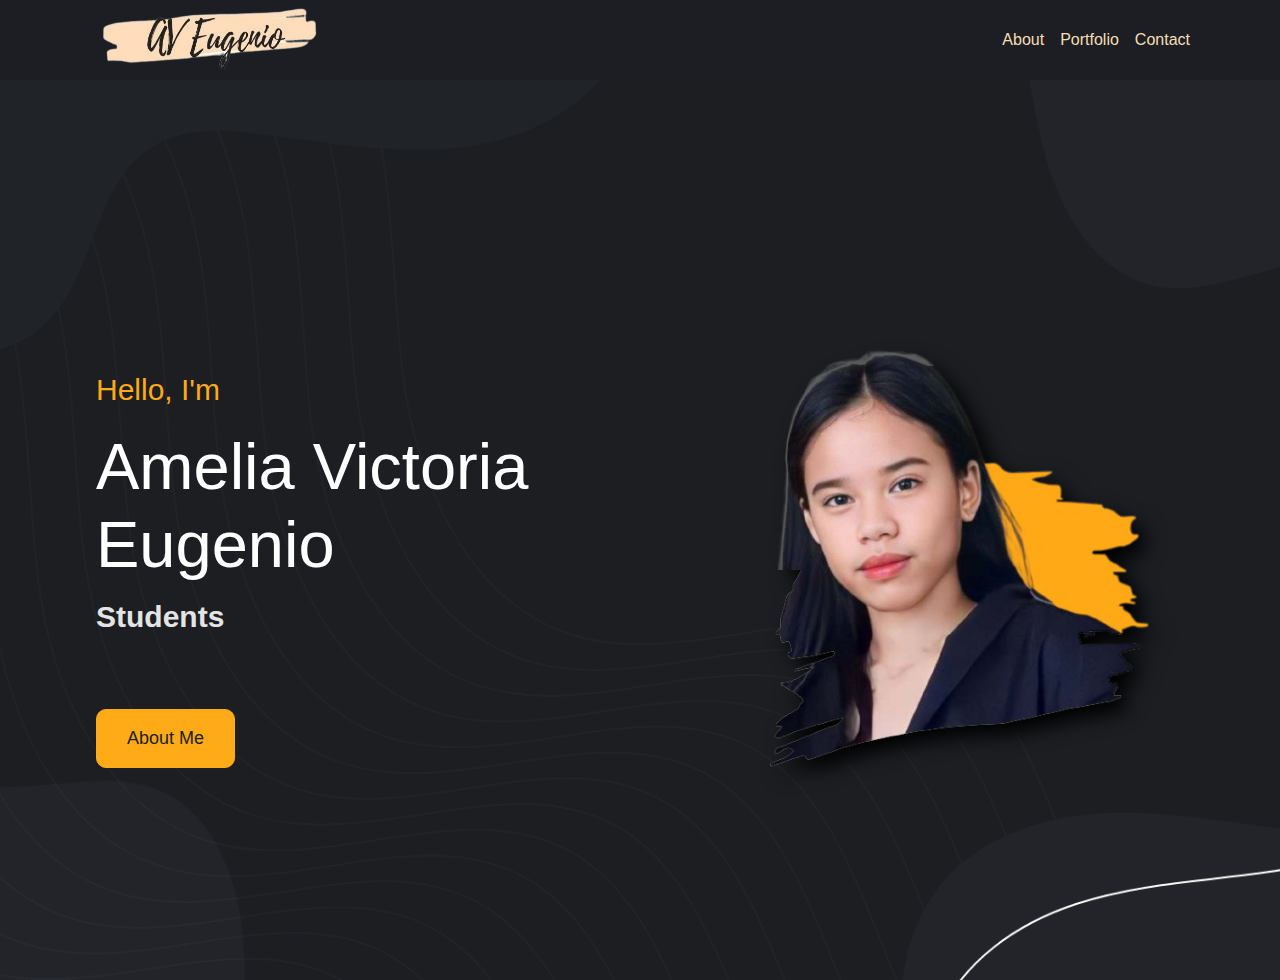
==== index.html @ 7b537736 "1" ====
<!doctype html>
<html lang="en">
    <head>
    <!-- Required meta tags -->
        <meta charset="u;-8">
        <meta name="viewport" content="width=device-width, initial-scale=1">
        <!-- Bootstrap CSS -->
        <link rel="stylesheet" href="https://cdnjs.cloudflare.com/ajax/libs/font-awesome/5.15.3/css/all.min.css" integrity="sha512-iBBXm8fW90+nuLcSKlbmrPcLa0OT92xO1BIsZ+ywDWZCvqsWgccV3gFoRBv0z+8dLJgyAHIhR35VZc2oM/gI1w==" crossorigin="anonymous" referrerpolicy="no-referrer" />
        <link href="https://cdn.jsdelivr.net/npm/bootstrap@5.0.1/dist/css/bootstrap.min.css"
   rel="stylesheet" integrity="sha384- +0n0xVW2eSR5OomGNYDnhzAbDsOXxcvSN1TPprVMTNDbiYZCxYbOOl7+AMvyTG2x"crossorigin="anonymous">
        <link href="style.css" rel="stylesheet" >
        
      

        <title>Portfolio Jon Smith Designs</title>

    </head>

    <body>
        <header class="navvy" style="background-color: #1D1E24;">
        <div class="container px-0">
            <nav class="navbar navbar-expand-lg navbar-light">
                <div class="container">
                    <a class="navbar-brand" href="index.html">
                        <img src="371318914_6820897097957438_1142968502605912276_n-removebg-preview (1).png" width="255" height="75" alt="logo for Jon
                        Smith Designs">
                        <span class="d-none">Jon Smith Designs</span>
                    </a>
                    <button
                    class="navbar-toggler"
                    type="buGon"
                    data-bs-toggle="collapse"
                    data-bs-target="#navbarNav"
                    aria-controls="navbarNav"
                    aria-expanded="false"
                    aria-label="Toggle Navigation"
                    >
                    <span class="navbar-toggler-icon"></span>
                    </button>
                    <div class="collapse navbar-collapse" id="navbarNav">
                        <ul class="navbar-nav ms-auto text-center">
                            <li class="nav-item">
                            <a href="about.html" class="nav-link" style="color: wheat;">About</a>
                            </li>

                            <li class="nav-item">
                            <a href="portfolio.html" class="nav-link" style="color: wheat;">Portfolio</a>
                            </li>
                            <li class="nav-item">
                            <a href="contact.html" class="nav-link" style="color: wheat;">Contact</a>
                            </li>
                        </ul>
                    </div>
                </div>
            </nav>
        </div>
    </header>
        <main>

            <!-- start home sec -->
    <div class="hero" id="home">
        <div class="contanier">
            <div class="content">
                <h4>Hello, I'm</h4>
                <h1>Amelia Victoria <br>Eugenio</h1>
                <p>Students</p>
                <a href="#" class="btn">About Me</a>
            </div>

            <div class="hero-img">
                <img src="PhotoRoom-20231129_082406-removebg-preview (1).png" alt="">
            </div>
        </div>
    </div>

   

        </main>
        
        
        

        <!-- Optional JavaScript; choose one of the two! -->
        <!-- Option 1: Bootstrap Bundle with Popper -->
        <script src="https://cdn.jsdelivr.net/npm/bootstrap@5.0.1/dist/js/bootstrap.bundle.min.js"
        integrity="sha384-gtEjrD/SeCtmISkJkNUaaKMoLD0//ElJ19smozuHV6z3Iehds+3Ulb9Bn9Plx0x4"
        crossorigin="anonymous"></script>
        <!-- Option 2: Separate Popper and Bootstrap JS -->
        <!--
        <script src="https://cdn.jsdelivr.net/npm/@popperjs/core@2.9.2/dist/umd/popper.min.js"
        integrity="sha384-
        IQsoLXl5PILFhosVNubq5LC7Qb9DXgDA9i+tQ8Zj3iwWAwPtgFTxbJ8NT4GN1R8p"
        crossorigin="anonymous"></script>
        <script src="https://cdn.jsdelivr.net/npm/bootstrap@5.0.1/dist/js/bootstrap.min.js"
        integrity="sha384-
        Atwg2Pkwv9vp0ygtn1JAojH0nYbwNJLPhwyoVbhoPwBhjQPR5VtM2+xf0Uwh9KtT"
        crossorigin="anonymous"></script>
        -->
        
    </body>
</html>
---- style.css ----
@import url("https://fonts.googleapis.com/css2?family=Poppins:wght@400;600;700&display=swap");
@import url("https://fonts.googleapis.com/css2?family=Nunito:ital,wght@0,300;0,400;0,600;0,700;1,300;1,400&display=swap");

html,body{
    height: 100%;

}

body{
    display: flex;
    flex-direction: column;
}

main{
    flex: 1 0 auto;
}

header{
    background: no-repeat center center;
    background-size: color;
    color: white;
}

.color-overlay{
    background-color: rgba(0,0,0,0);
    min-height: 60vh;
}

@media (max-width: 768px){
    .color-overlay{
        min-height: 60vh;
    }
}

.carpe-diem{
    font-family: sans-serif;
    font-size: 12vw;
    letter-spacing: 3px;
    opacity: .5;
}

.singleCol{
    max-width: 750px;
}

.btn-outline-dark{
    color: #fff;
    background-color: #0d6efd;
    border-color: #0d6efd;
}

.btn-outline-dark:hover{
    background-color: blue;
}

footer{
    background-color: grey;
}
footer a{
    color: white;
    transition: transform 0.3s ease-in-out, border 0.3s ease-in-out;
}
footer a:hover{
    color: black;
    transform: scale(1.1);  

}
.card {
    transition: transform 0.3s ease-in-out, box-shadow 0.3s ease-in-out;
    margin-bottom: 100px;
}

.card:hover {
    transform: scale(1.05);
    box-shadow: 0 0 20px rgba(0, 0, 0, 0.2);
}

.card img {
    border-radius: 8px 8px 0 0;
}

.card-body {
    border-radius: 0 0 8px 8px;
}























/* fonts */
@import url('https://fonts.googleapis.com/css2?family=Dosis:wght@300;400;500;600;700;800&family=Rajdhani:wght@300;400;500;600;700&family=Rubik:wght@300;400;500;600;700&display=swap');
*{
    padding: 0;
    margin: 0;
    box-sizing: border-box;
    font-family: 'Rubik', sans-serif;
    text-decoration: none;
    transition: 0.3s;
}
*::selection{
    background-color: #ffaa17;
    color: #fff;
}

html{
    scroll-behavior: smooth;
}
.contanier{
    width: 85%;
    margin: auto;
}
.btn{
    padding: 15px 30px;
    color: #1c1e22;
    font-weight: 500;
    background-color: #ffaa17;
    border-radius: 10px;
    border: 1px solid #ffaa17;
}
.btn:hover{
    color: #ffaa17;
    background: #fff;
}

section{
    padding: 90px 0 40px;
}

.sec-top{
    text-align: center;
    margin-bottom: 70px;
}
.sec-top h1{
    color: #1c1e22;
    font-size: 40px;
}
.sec-top h1 span{
    color: #ffaa17;
}

.boxs{
    display: flex;
    flex-wrap: wrap;
    justify-content: space-between;
}
.boxs .box{
    width: 30%;
}
/* start Header */


header.active{
    background-color: #1c1e22;
    border-bottom: 1px solid #8888884a;
}
header nav{
    display: flex;
    justify-content: space-between;
    align-items: center;
    height: 80px;
}
header nav .nav-links a{
    color: #fff;
    margin-left: 50px;
}
header nav .nav-links a:hover,
header nav .nav-links a.active{
    color: #ffaa17;
}

#btn-menu{
    display: none;
}

/* start Hero */

.hero{
    padding-top: 80px;
    background: url(hero-bg.png);
    min-height: 100vh;
    display: flex;
    justify-content: center;
    align-items: center;
    background-position: center;
    background-repeat: no-repeat;
    background-size: cover;
}
.hero .contanier{
    display: flex;
    justify-content: space-between;
    align-items: center;
}
.hero .content h4{
    color: #ffaa17;
    font-size: 30px;
}
.hero .content h1{
    color: #fff;
    font-size: 65px;
    margin: 20px 0 10px;
}
.hero .content p{
    color: #e4e4e4;
    font-size: 30px;
    font-weight: bold;
    margin-bottom: 70px;
}
.hero .content .btn{
    font-size: 18px;
}
.hero .hero-img img{
    width: 450px;
    filter: drop-shadow(10px 10px 10px black);
}
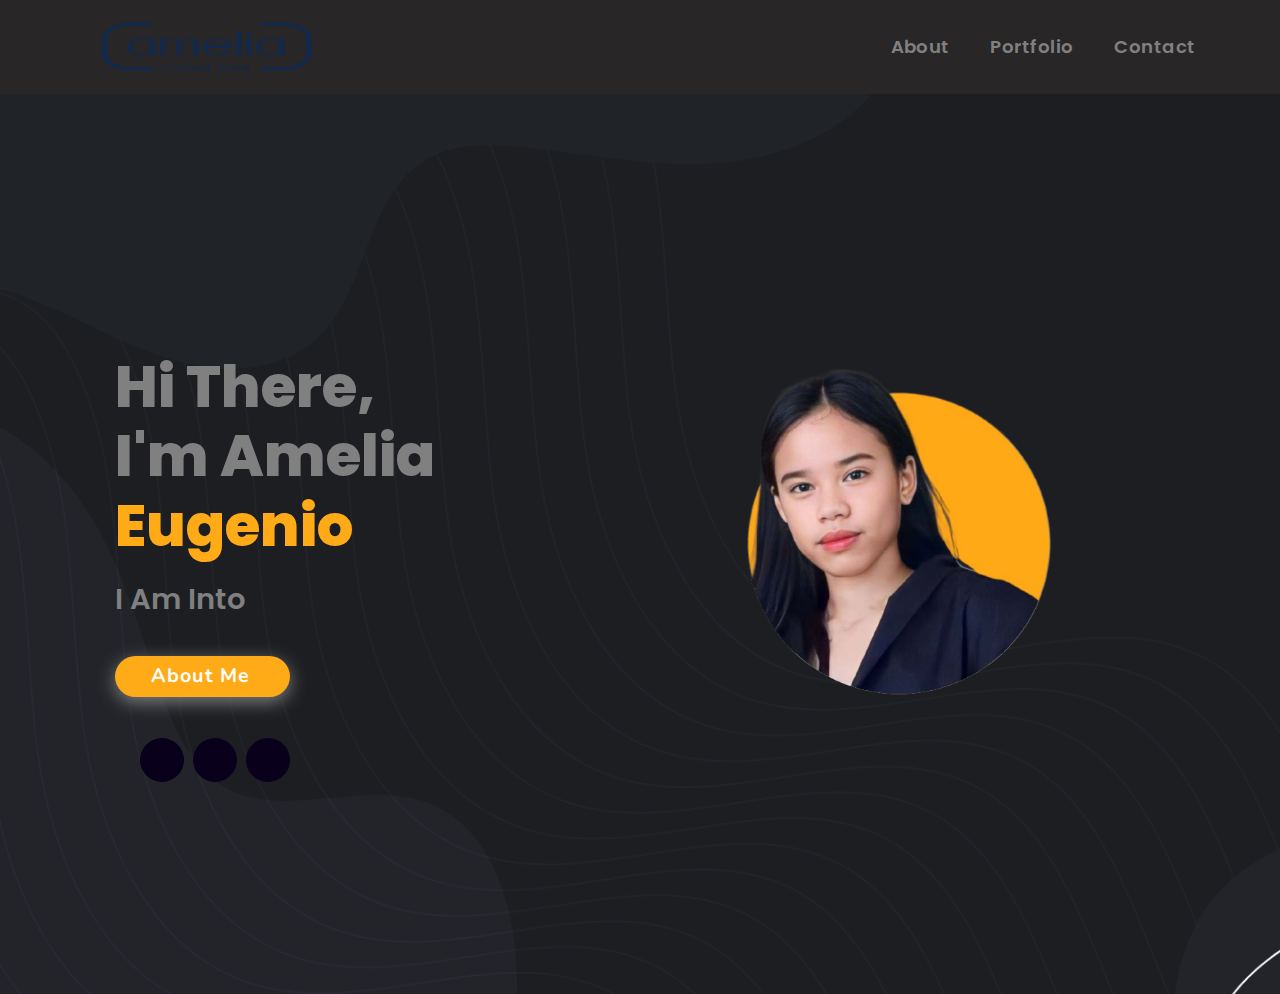
==== commit bd785c42: "1" ====
--- a/index.html
+++ b/index.html
@@ -17,12 +17,12 @@
     </head>
 
     <body>
-        <header class="navvy" style="background-color: #1D1E24;">
+        <header class="navvy" style="background-color: rgb(40, 38, 38)">
         <div class="container px-0">
             <nav class="navbar navbar-expand-lg navbar-light">
                 <div class="container">
                     <a class="navbar-brand" href="index.html">
-                        <img src="371318914_6820897097957438_1142968502605912276_n-removebg-preview (1).png" width="255" height="75" alt="logo for Jon
+                        <img src="ntfzjqu5trau08tda2io.webp" width="255" height="75" alt="logo for Jon
                         Smith Designs">
                         <span class="d-none">Jon Smith Designs</span>
                     </a>
@@ -40,14 +40,14 @@
                     <div class="collapse navbar-collapse" id="navbarNav">
                         <ul class="navbar-nav ms-auto text-center">
                             <li class="nav-item">
-                            <a href="about.html" class="nav-link" style="color: wheat;">About</a>
+                            <a  style="color: grey;" href="about.html" class="nav-link">About</a>
                             </li>
 
                             <li class="nav-item">
-                            <a href="portfolio.html" class="nav-link" style="color: wheat;">Portfolio</a>
+                            <a  style="color: grey"; href="portfolio.html" class="nav-link">Portfolio</a>
                             </li>
                             <li class="nav-item">
-                            <a href="contact.html" class="nav-link" style="color: wheat;">Contact</a>
+                            <a style="color: grey"; href="contact.html" class="nav-link">Contact</a>
                             </li>
                         </ul>
                     </div>
@@ -57,23 +57,32 @@
     </header>
         <main>
 
-            <!-- start home sec -->
-    <div class="hero" id="home">
-        <div class="contanier">
-            <div class="content">
-                <h4>Hello, I'm</h4>
-                <h1>Amelia Victoria <br>Eugenio</h1>
-                <p>Students</p>
-                <a href="#" class="btn">About Me</a>
-            </div>
+             <!-- hero section starts -->
+<section class="home" id="home" style="background-image: url(hero-bg.png);" style="background-size: cover;">
+    
 
-            <div class="hero-img">
-                <img src="PhotoRoom-20231129_082406-removebg-preview (1).png" alt="">
-            </div>
-        </div>
+    <div class="content">
+    <h2>Hi There,<br/> I'm Amelia<br/> <span>Eugenio</span></h2>
+    <p>i am into <span class="typing-text"></span></p>
+    <a href="about.html" class="btn"><span>About Me</span>
+      <i class="fas fa-arrow-circle-down"></i>
+    </a>
+   
+    <div class="socials">
+        <ul class="social-icons"> 
+          <li><a class="github" aria-label="GitHub" href="https://github.com/Drew-bautista" target="_blank"><i class="fab fa-github"></i></a></li>
+          <li><a class="facebook" aria-label="facebook" href="https://www.facebook.com/profile.php?id=100009521776460&mibextid=ZbWKwL" target="_blank"><i class="fab fa-facebook"></i></a></li>
+          <li><a class="instagram" aria-label="Instagram" href="https://www.instagram.com/akosi.andrew/?igshid=ZDdkNTZiNTM%3D"><i class="fab fa-instagram" target="_blank"></i></a></li>
+          
+        </ul>
+      </div>
     </div>
-
-   
+<div class="image">
+    <img draggable="false" class="tilt" src="PhotoRoom-20231129_191024-removebg-preview.png" alt="">
+</div>
+</section>
+<!-- hero section ends -->
+        
 
         </main>
         
--- a/style.css
+++ b/style.css
@@ -105,128 +105,301 @@
 
 
 
-/* fonts */
-@import url('https://fonts.googleapis.com/css2?family=Dosis:wght@300;400;500;600;700;800&family=Rajdhani:wght@300;400;500;600;700&family=Rubik:wght@300;400;500;600;700&display=swap');
-*{
+* {
+    margin: 0;
     padding: 0;
-    margin: 0;
     box-sizing: border-box;
-    font-family: 'Rubik', sans-serif;
     text-decoration: none;
-    transition: 0.3s;
-}
-*::selection{
-    background-color: #ffaa17;
+    outline: none;
+    border: none;
+    text-transform: capitalize;
+    transition: all 0.2s linear;
+  }
+  html {
+    font-size: 62.5%;
+    overflow-x: hidden;
+    scroll-behavior: smooth;
+  }
+  body {
+    background: #f7f7f7;
+    font-family: "Poppins", sans-serif;
+  }
+  
+  *::selection {
+    background: #2b3dda;
     color: #fff;
-}
-
-html{
-    scroll-behavior: smooth;
-}
-.contanier{
-    width: 85%;
-    margin: auto;
-}
-.btn{
-    padding: 15px 30px;
-    color: #1c1e22;
-    font-weight: 500;
-    background-color: #ffaa17;
-    border-radius: 10px;
-    border: 1px solid #ffaa17;
-}
-.btn:hover{
-    color: #ffaa17;
-    background: #fff;
-}
-
-section{
-    padding: 90px 0 40px;
-}
-
-.sec-top{
+  }
+  
+  html {
+    font-size: 72.5%;
+    overflow-x: hidden;
+  }
+  html::-webkit-scrollbar {
+    width: 0.8rem;
+  }
+  html::-webkit-scrollbar-track {
+    background: rgb(235, 202, 245);
+  }
+  html::-webkit-scrollbar-thumb {
+    background: #420177;
+  }
+  
+  /* pre loader start */
+  .loader-container {
+    position: fixed;
+    top: 0;
+    left: 0;
+    z-index: 10000;
+    background: #e6eff1;
+    display: flex;
+    align-items: center;
+    justify-content: center;
+    height: 100%;
+    width: 100%;
+  }
+  .loader-container.fade-out {
+    top: -120%;
+  }
+  /* pre loader end */
+  
+  /* navbar starts */
+  
+  section {
+    min-height: 100vh;
+    padding: 2rem 9%;
+    background-size: cover;
+  }
+  .heading {
+    font-size: 3.5rem;
+    color: rgb(32, 32, 32);
+    font-weight: 800;
     text-align: center;
-    margin-bottom: 70px;
-}
-.sec-top h1{
-    color: #1c1e22;
-    font-size: 40px;
-}
-.sec-top h1 span{
-    color: #ffaa17;
-}
-
-.boxs{
-    display: flex;
-    flex-wrap: wrap;
-    justify-content: space-between;
-}
-.boxs .box{
-    width: 30%;
-}
-/* start Header */
-
-
-header.active{
-    background-color: #1c1e22;
-    border-bottom: 1px solid #8888884a;
-}
-header nav{
-    display: flex;
-    justify-content: space-between;
-    align-items: center;
-    height: 80px;
-}
-header nav .nav-links a{
-    color: #fff;
-    margin-left: 50px;
-}
-header nav .nav-links a:hover,
-header nav .nav-links a.active{
-    color: #ffaa17;
-}
-
-#btn-menu{
-    display: none;
-}
-
-/* start Hero */
-
-.hero{
-    padding-top: 80px;
-    background: url(hero-bg.png);
-    min-height: 100vh;
+  }
+  .heading span {
+    color: rgb(115, 3, 167);
+  }
+  header .logo {
+    font-size: 1.9rem;
+    font-weight: 800;
+    text-decoration: none;
+    color: #0e2431;
+  }
+  header .logo i {
+    font-size: 2.2rem;
+  }
+  header .logo:hover {
+    color: #fc8c05;
+  }
+  header .navbar ul {
+    list-style: none;
     display: flex;
     justify-content: center;
     align-items: center;
-    background-position: center;
-    background-repeat: no-repeat;
-    background-size: cover;
-}
-.hero .contanier{
+  }
+  header .navbar li {
+    margin-left: 2.5rem;
+  }
+  header .navbar ul li a {
+    font-size: 1.57rem;
+    color: #0e2431;
+    font-weight: 600;
+    text-decoration: none;
+    letter-spacing: 0.04rem;
+    transition: 0.2s;
+    transition: transform 0.3s ease-in-out, border 0.3s ease-in-out;
+  }
+  header .navbar ul li a.active,
+  header .navbar ul li a:hover {
+    color: #011aff;
+    border-bottom: 0.2rem solid #011aff;
+    padding: 0.5rem 0;
+    transform: scale(1.1);
+  }
+  /* navbar ends */
+  
+  /* hero section starts*/
+  .home {
+    font-size: 22.5%;
+    position: relative;
     display: flex;
-    justify-content: space-between;
+    flex-wrap: wrap;
+    gap: 1.5rem;
+    min-height: 100vh;
     align-items: center;
-}
-.hero .content h4{
+  }
+  .home #particles-js {
+    position: absolute;
+    top: 0;
+    left: 0;
+    height: 100%;
+    width: 100%;
+  }
+  .home::before {
+    content: "";
+    position: absolute;
+    top: 0;
+    left: 0;
+    height: 100%;
+    width: 100%;
+  }
+  .home .content {
+    flex: 1 1 40rem;
+    padding-top: 1rem;
+    z-index: 1;
+  }
+  @media (max-width: 1500px){
+    .home .content{
+        margin-top: 50px;
+    }
+}
+  .home .image {
+    flex: 1 1 40rem;
+    z-index: 1;
+    transition: transform 0.3s ease-in-out, border 0.3s ease-in-out;
+  }
+  .home .image img {
+    width: 70%;
+    margin-left: 6rem;
+    cursor: pointer;
+  }
+  @media(max-width: 400px){
+    .home .image img{
+      padding-top: 140px;
+      display: block;
+      margin-left: auto;
+      margin-right: auto;
+    }
+  }
+  @media(max-width: 400px){
+    header img{
+      width: 200px;
+    }
+  }
+  .home .image img:hover {
+    transform: scale(1.1); 
+
+  }
+  .home .content h2 {
+    font-size: 5rem;
+    font-weight: 800;
+    color: grey;
+  }
+  .home .content h2 span {
+    font-size: 5rem;
+    font-weight: 800;
     color: #ffaa17;
-    font-size: 30px;
-}
-.hero .content h1{
+  }
+  .home .content p {
+    font-size: 2.5rem;
+    color: grey;
+    font-weight: 600;
+    padding: 1rem 0;
+  }
+
+  .home .content p span {
+    font-size: 2.5rem;
+    color: rgb(148, 8, 8);
+    font-weight: 600;
+    padding: 1rem 0;
+  }
+  .home .btn {
+    margin-top: 1rem;
+    position: absolute;
+    line-height: 0;
+    padding: 1.6rem 3rem;
+    border-radius: 4em;
+    transition: 0.5s;
     color: #fff;
-    font-size: 65px;
-    margin: 20px 0 10px;
-}
-.hero .content p{
-    color: #e4e4e4;
-    font-size: 30px;
-    font-weight: bold;
-    margin-bottom: 70px;
-}
-.hero .content .btn{
-    font-size: 18px;
-}
-.hero .hero-img img{
-    width: 450px;
-    filter: drop-shadow(10px 10px 10px black);
-}+    background: #ffaa17;
+    box-shadow: 0px 5px 18px grey;
+    font-family: "Nunito", sans-serif;
+  }
+  .home .btn span {
+    font-weight: 700;
+    font-size: 1.7rem;
+    letter-spacing: 0.1rem;
+    transition: transform 0.3s ease-in-out, box-shadow 0.3s ease-in-out;
+    
+  }
+  .home .btn i {
+    margin-left: 0.3rem;
+    font-size: 1.5rem;
+    transition: 0.3s;
+  }
+  .home .btn:hover {
+    background: grey;
+    transform: scale(1.05);
+    box-shadow: 0 0 20px rgba(0, 0, 0, 0.2);
+  }
+  .home .btn:hover i {
+    transform: translateX(5px);
+  }
+  /* social icons start */
+  .socials {
+    position: relative;
+    margin-top: 9rem;
+    padding-left: 25px;
+  }
+  .socials .social-icons {
+    padding-left: 0;
+    margin-bottom: 0;
+    list-style: none;
+  }
+  .socials .social-icons li {
+    display: inline-block;
+    margin-bottom: 14px;
+  }
+  .social-icons a {
+    font-size: 2rem;
+    display: inline-block;
+    line-height: 44px;
+    color: #ffaa17;
+    background-color: #09011b;
+    width: 44px;
+    height: 44px;
+    text-align: center;
+    margin-right: 8px;
+    border-radius: 100%;
+    -webkit-transition: all 0.2s linear;
+    -o-transition: all 0.2s linear;
+    transition: all 0.2s linear;
+  }
+  .social-icons a:active,
+  .social-icons a:focus,
+  .social-icons a:hover {
+    color: white;
+    background-color: #ffaa17;
+  }
+  .social-icons a.github:hover {
+    background-color: #ffaa17;
+  }
+  .social-icons a.twitter:hover {
+    background-color: hsla(38, 91%, 57%, 0.817);
+  }
+  
+  .social-icons a.instagram:hover {
+    background-color: #ffaa17;
+  }
+  /* social icons end */
+  
+  /* hero media queries starts*/
+  @media (max-width: 450px) {
+    .home .btn {
+      margin: 4rem 0;
+    }
+    .socials {
+      margin-top: 12rem;
+    }
+    .home .image img {
+      margin-top: -12rem;
+    }
+    .home .content p {
+      font-size: 2.2rem;
+    }
+    .home .content p span {
+      font-size: 2.2rem;
+    }
+  }
+  
+  /* hero media queries ends*/
+  /* hero section end */